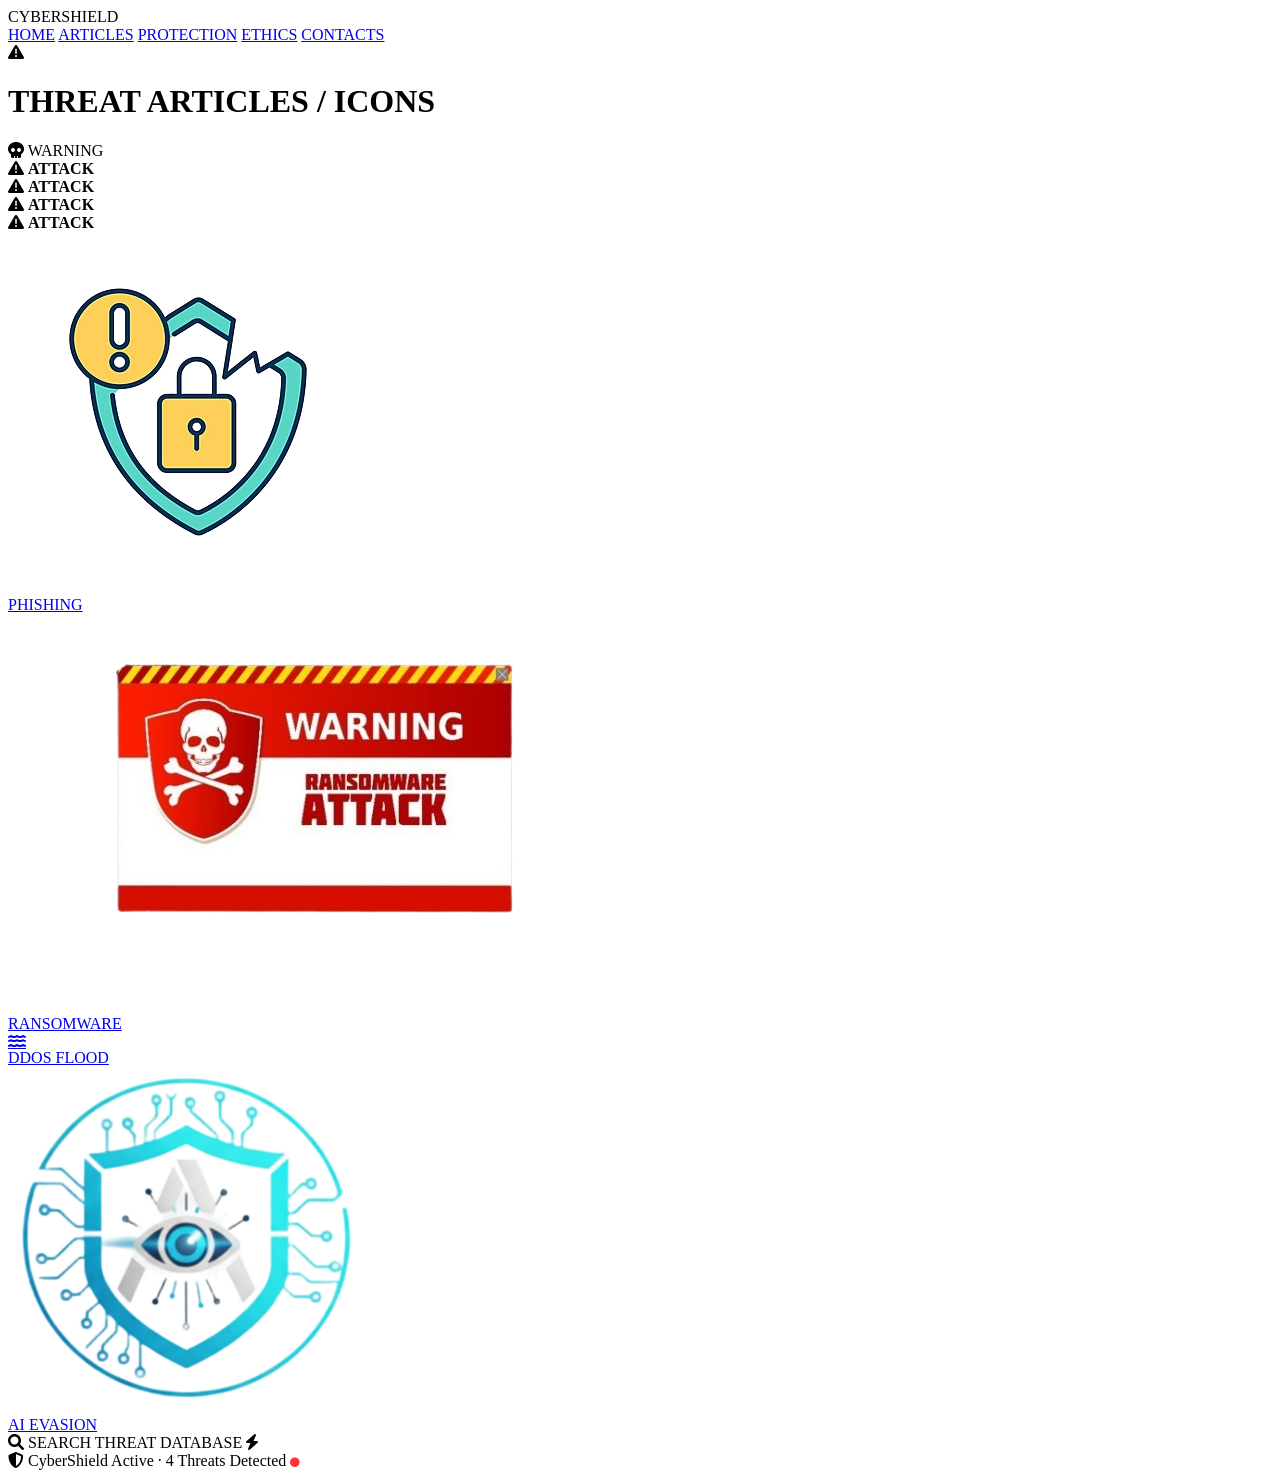
==== articles.html @ 2392ea7b "Add files via upload" ====
<!DOCTYPE html>
<html lang="en">
<head>
    <meta charset="UTF-8">
    <meta name="viewport" content="width=device-width, initial-scale=1.0">
    <title>CyberShield · threat icons</title>
    <!-- Font Awesome 6 (free) -->
    <link rel="stylesheet" href="https://cdnjs.cloudflare.com/ajax/libs/font-awesome/6.0.0-beta3/css/all.min.css">
    <!-- CSS file -->
    <link rel="stylesheet" href="css/articles.css">
</head>
<body>
    <div class="icon-page">
        <!-- HEADER with left logo and right navigation tabs -->
        <div class="page-header">
            <div class="logo-area">
                <!-- your website logo image -->
                <img src="logo.png" alt="CyberShield" class="logo-img" onerror="this.style.display='none'; this.nextElementSibling.style.display='flex';">
                <i class="fas fa-shield-halved" style="display: none; font-size: 2rem; color: #3f9eff;"></i>
                <span class="logo-text">CYBERSHIELD</span>
            </div>
            
            <!-- right side navigation tabs -->
            <div class="nav-tabs">
                <a href="index.html" class="nav-tab">HOME</a>
                <a href="articles.html" class="nav-tab active">ARTICLES</a>
                <a href="protection.html" class="nav-tab">PROTECTION</a>
                <a href="ethics.html" class="nav-tab">ETHICS</a>
                <a href="contacts.html" class="nav-tab">CONTACTS</a>
            </div>
        </div>

        <!-- threat title and warning badge -->
        <div class="title-section">
            <div class="title-left">
                <i class="fas fa-triangle-exclamation"></i>
                <h1>THREAT ARTICLES / ICONS</h1>
            </div>
            <div class="warning-badge">
                <i class="fas fa-skull"></i> WARNING
            </div>
        </div>

        <!-- ATTACK ROW - 4 items -->
        <div class="attack-row">
            <div class="attack-item">
                <i class="fas fa-exclamation-triangle"></i>
                <span><strong>ATTACK</strong></span>
            </div>
            <div class="attack-item">
                <i class="fas fa-exclamation-triangle"></i>
                <span><strong>ATTACK</strong></span>
            </div>
            <div class="attack-item">
                <i class="fas fa-exclamation-triangle"></i>
                <span><strong>ATTACK</strong></span>
            </div>
            <div class="attack-item">
                <i class="fas fa-exclamation-triangle"></i>
                <span><strong>ATTACK</strong></span>
            </div>
        </div>

        <!-- icons grid - CLICKABLE articles that redirect -->
        <div class="icons-grid">
            <!-- icon 1 - phishing - redirects to phishing.html -->
            <a href="phishing.html" class="icon-card">
                <div class="icon-circle">
                    <img src="f-s.png" alt="phishing" onerror="this.style.display='none'; this.nextElementSibling.style.display='flex';">
                    <i class="fas fa-fish" style="display: none;"></i>
                </div>
                <span class="icon-label">PHISHING</span>
            </a>

            <!-- icon 2 - ransomware - redirects to ransomware.html -->
            <a href="ransomware.html" class="icon-card">
                <div class="icon-circle">
                    <img src="r-s.png" alt="ransomware" onerror="this.style.display='none'; this.nextElementSibling.style.display='flex';">
                    <i class="fas fa-virus" style="display: none;"></i>
                </div>
                <span class="icon-label">RANSOMWARE</span>
            </a>

            <!-- icon 3 - DDoS - redirects to ddos.html -->
            <a href="ddos.html" class="icon-card">
                <div class="icon-circle">
                    <img src="DDos.png" alt="DDoS" onerror="this.style.display='none'; this.nextElementSibling.style.display='flex';">
                    <i class="fas fa-water" style="display: none;"></i>
                </div>
                <span class="icon-label">DDOS FLOOD</span>
            </a>

            <!-- icon 4 - AI threat - redirects to ai-threat.html -->
            <a href="ai-threat.html" class="icon-card">
                <div class="icon-circle">
                    <img src="AI.png" alt="evasion" onerror="this.style.display='none'; this.nextElementSibling.style.display='flex';">
                    <i class="fas fa-brain" style="display: none;"></i>
                </div>
                <span class="icon-label">AI EVASION</span>
            </a>
        </div>

        <!-- search bar -->
        <div class="search-bar">
            <i class="fas fa-search"></i>
            <span>SEARCH THREAT DATABASE</span>
            <i class="fas fa-bolt"></i>
        </div>

        <!-- footer -->
        <div class="mini-footer">
            <i class="fas fa-shield"></i>
            <span>CyberShield Active · 4 Threats Detected</span>
            <i class="fas fa-circle" style="color: #ff3333; font-size: 0.6rem;"></i>
        </div>
    </div>

    <script>
        // Fallback for images - shows icon if image fails to load
        document.querySelectorAll('.icon-circle img, .logo-img').forEach(img => {
            img.onerror = function() {
                this.style.display = 'none';
                if (this.nextElementSibling) {
                    this.nextElementSibling.style.display = 'flex';
                }
            };
        });
    </script>
</body>
</html>
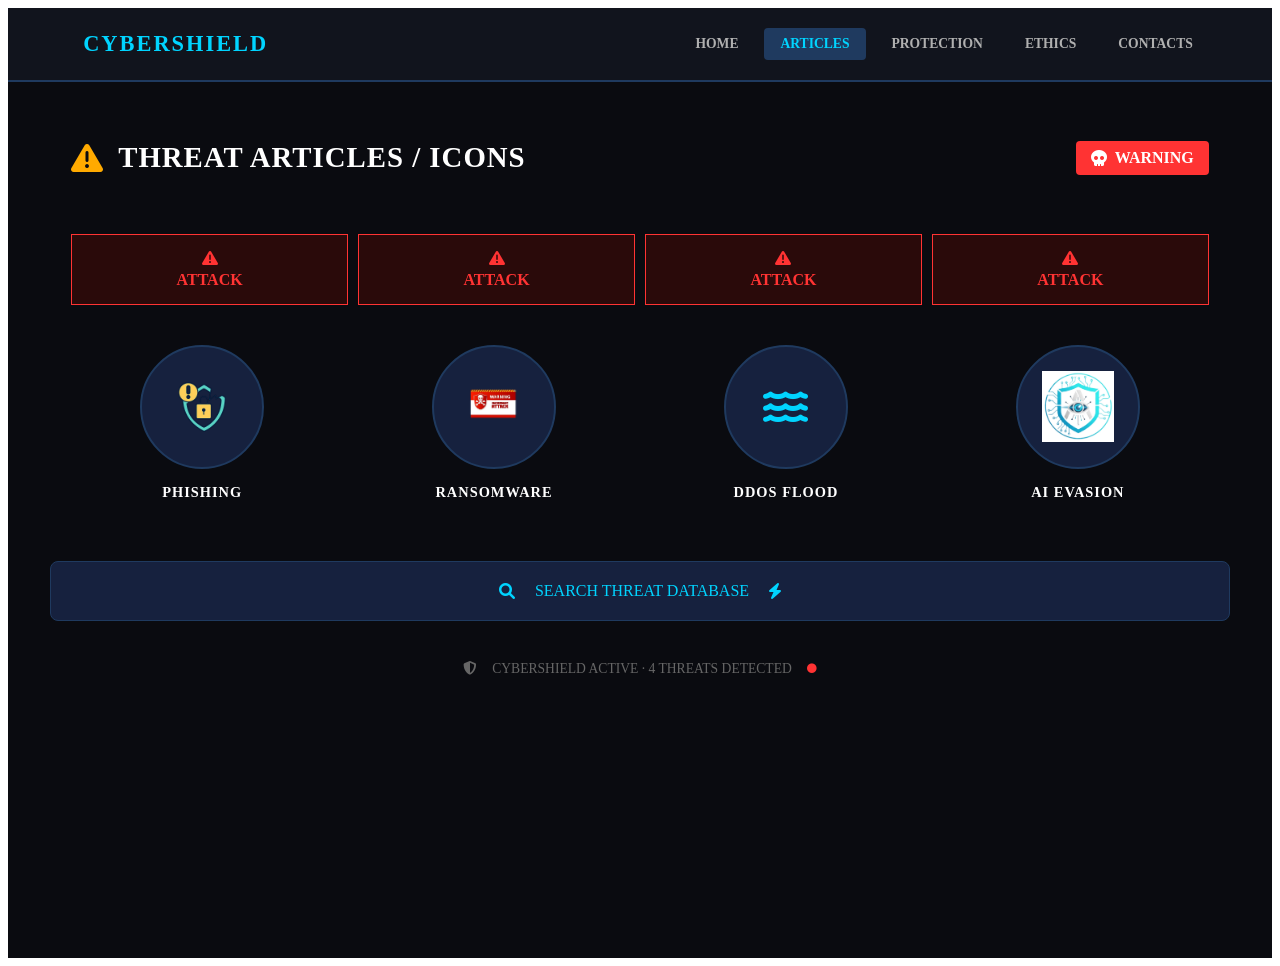
==== commit e2275a61: "Update" ====
--- a/articles.html
+++ b/articles.html
@@ -7,7 +7,7 @@
     <!-- Font Awesome 6 (free) -->
     <link rel="stylesheet" href="https://cdnjs.cloudflare.com/ajax/libs/font-awesome/6.0.0-beta3/css/all.min.css">
     <!-- CSS file -->
-    <link rel="stylesheet" href="css/articles.css">
+    <link rel="stylesheet" href="articles.css">
 </head>
 <body>
     <div class="icon-page">
@@ -127,4 +127,4 @@
         });
     </script>
 </body>
-</html>+</html>
--- a/articles.css
+++ b/articles.css
@@ -0,0 +1,189 @@
+/* Core Layout for Icons Page */
+.icon-page {
+    background-color: #0a0b10;
+    min-height: 100vh;
+    color: #ffffff;
+    padding-bottom: 50px;
+}
+
+/* Header & Tabs */
+.page-header {
+    display: flex;
+    justify-content: space-between;
+    align-items: center;
+    padding: 20px 5%;
+    background: #11141d;
+    border-bottom: 2px solid #1f3a5f;
+}
+
+.logo-area {
+    display: flex;
+    align-items: center;
+    gap: 12px;
+}
+
+.logo-img { height: 40px; }
+
+.logo-text {
+    font-weight: 900;
+    font-size: 1.4rem;
+    letter-spacing: 2px;
+    color: #00d4ff;
+}
+
+.nav-tabs {
+    display: flex;
+    gap: 10px;
+}
+
+.nav-tab {
+    text-decoration: none;
+    color: #b0b0b0;
+    padding: 8px 16px;
+    font-weight: 600;
+    font-size: 0.85rem;
+    border-radius: 4px;
+    transition: 0.3s;
+}
+
+.nav-tab:hover, .nav-tab.active {
+    background: #1f3a5f;
+    color: #00d4ff;
+}
+
+/* Title Section */
+.title-section {
+    display: flex;
+    justify-content: space-between;
+    align-items: center;
+    padding: 40px 5%;
+}
+
+.title-left {
+    display: flex;
+    align-items: center;
+    gap: 15px;
+}
+
+.title-left i { color: #ffaa00; font-size: 2rem; }
+.title-left h1 { font-size: 1.8rem; letter-spacing: 1px; }
+
+.warning-badge {
+    background: #ff3333;
+    padding: 8px 15px;
+    border-radius: 4px;
+    font-weight: bold;
+    display: flex;
+    align-items: center;
+    gap: 8px;
+    animation: blink 2s infinite;
+}
+
+/* Attack Row */
+.attack-row {
+    display: grid;
+    grid-template-columns: repeat(4, 1fr);
+    gap: 10px;
+    padding: 0 5%;
+    margin-bottom: 40px;
+}
+
+.attack-item {
+    background: #2a0a0a;
+    border: 1px solid #ff3333;
+    padding: 15px;
+    text-align: center;
+    color: #ff3333;
+    display: flex;
+    flex-direction: column;
+    gap: 5px;
+}
+
+/* Icons Grid */
+.icons-grid {
+    display: grid;
+    grid-template-columns: repeat(auto-fit, minmax(200px, 1fr));
+    gap: 30px;
+    padding: 0 5%;
+    margin-bottom: 60px;
+}
+
+.icon-card {
+    text-decoration: none;
+    color: white;
+    display: flex;
+    flex-direction: column;
+    align-items: center;
+    transition: transform 0.3s;
+}
+
+.icon-card:hover { transform: translateY(-10px); }
+
+.icon-circle {
+    width: 120px;
+    height: 120px;
+    background: #16213e;
+    border: 2px solid #1f3a5f;
+    border-radius: 50%;
+    display: flex;
+    align-items: center;
+    justify-content: center;
+    margin-bottom: 15px;
+    overflow: hidden;
+    transition: 0.3s;
+}
+
+.icon-card:hover .icon-circle {
+    border-color: #00d4ff;
+    box-shadow: 0 0 20px rgba(0, 212, 255, 0.3);
+}
+
+.icon-circle img { width: 60%; height: auto; }
+.icon-circle i { font-size: 2.5rem; color: #00d4ff; }
+
+.icon-label {
+    font-weight: bold;
+    letter-spacing: 1px;
+    font-size: 0.9rem;
+}
+
+/* Search Bar */
+.search-bar {
+    width: 90%;
+    margin: 0 auto;
+    background: #16213e;
+    padding: 20px;
+    border-radius: 8px;
+    border: 1px solid #1f3a5f;
+    display: flex;
+    align-items: center;
+    justify-content: center;
+    gap: 20px;
+    color: #00d4ff;
+    cursor: pointer;
+}
+
+/* Mini Footer */
+.mini-footer {
+    display: flex;
+    align-items: center;
+    justify-content: center;
+    gap: 15px;
+    margin-top: 40px;
+    color: #666;
+    font-size: 0.85rem;
+    text-transform: uppercase;
+}
+
+/* Animations */
+@keyframes blink {
+    0% { opacity: 1; }
+    50% { opacity: 0.7; }
+    100% { opacity: 1; }
+}
+
+/* Mobile Responsiveness */
+@media (max-width: 768px) {
+    .attack-row { grid-template-columns: repeat(2, 1fr); }
+    .page-header { flex-direction: column; gap: 20px; }
+}
